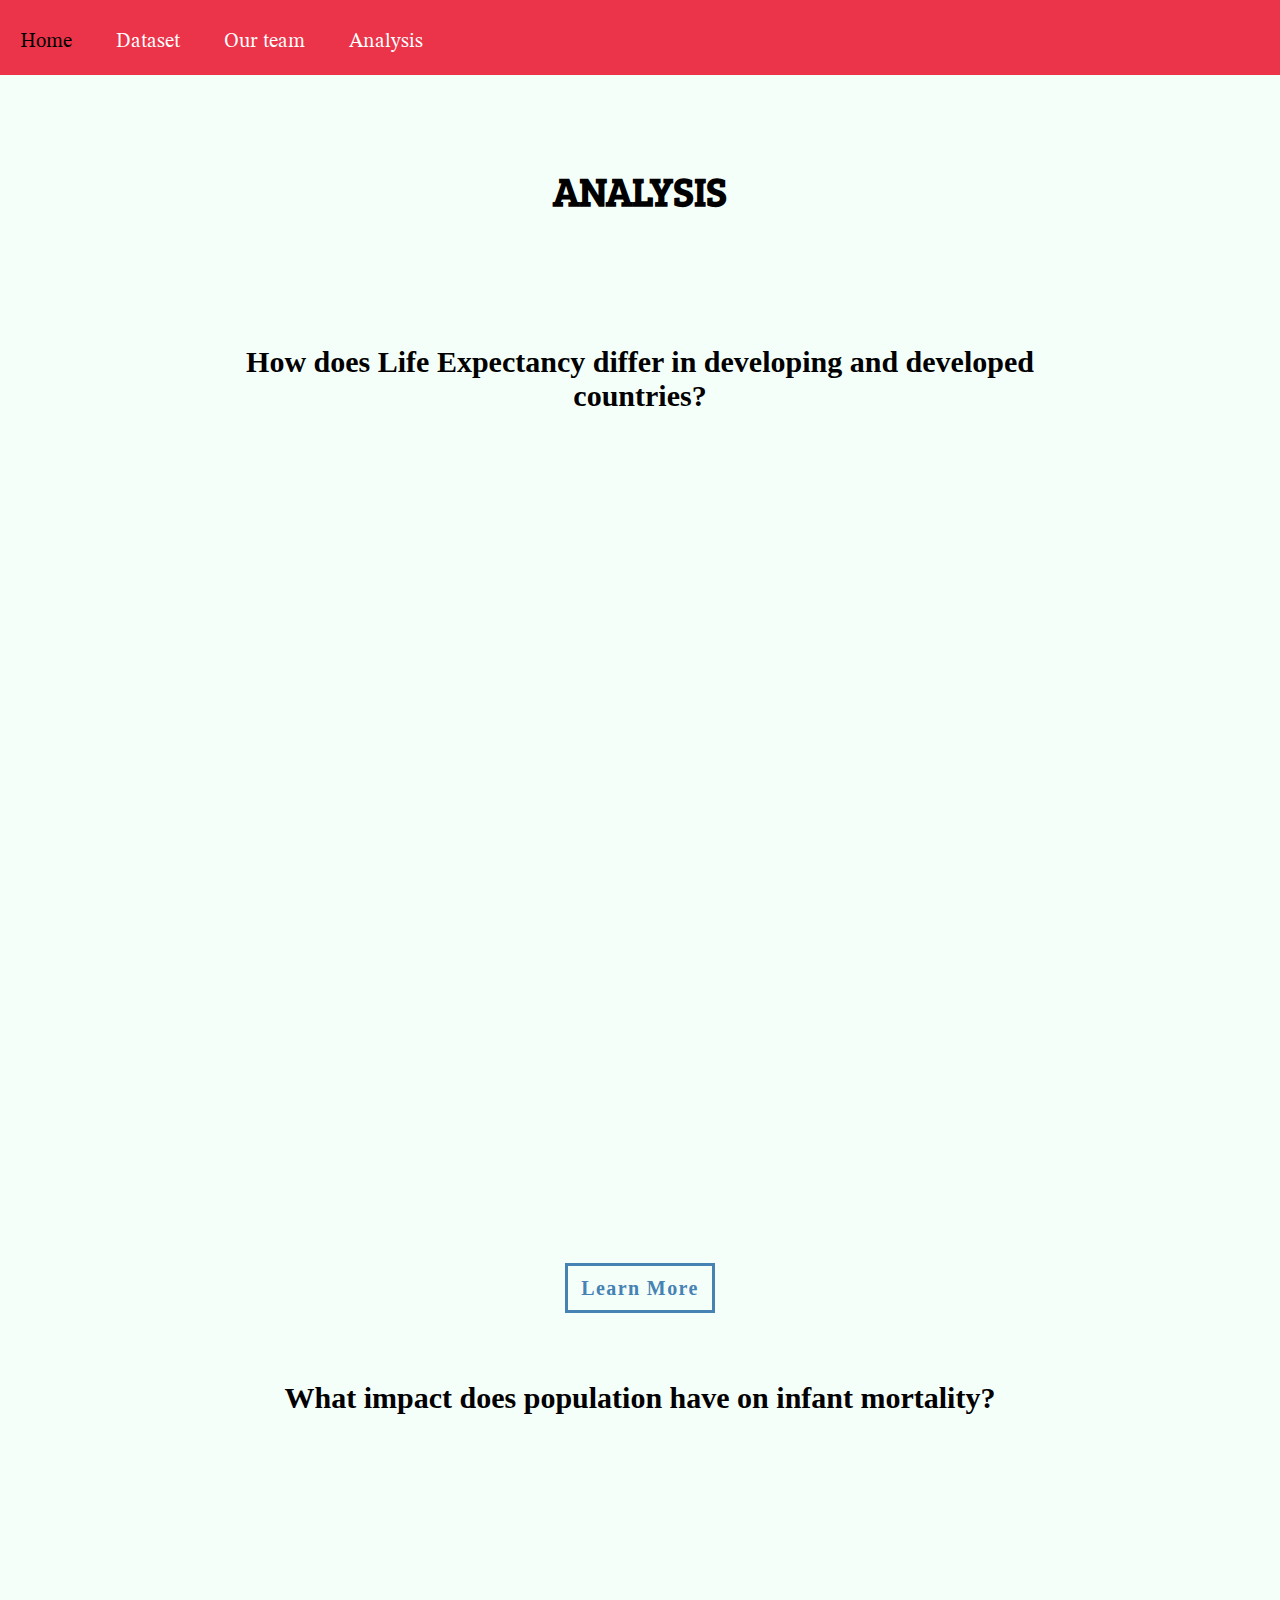
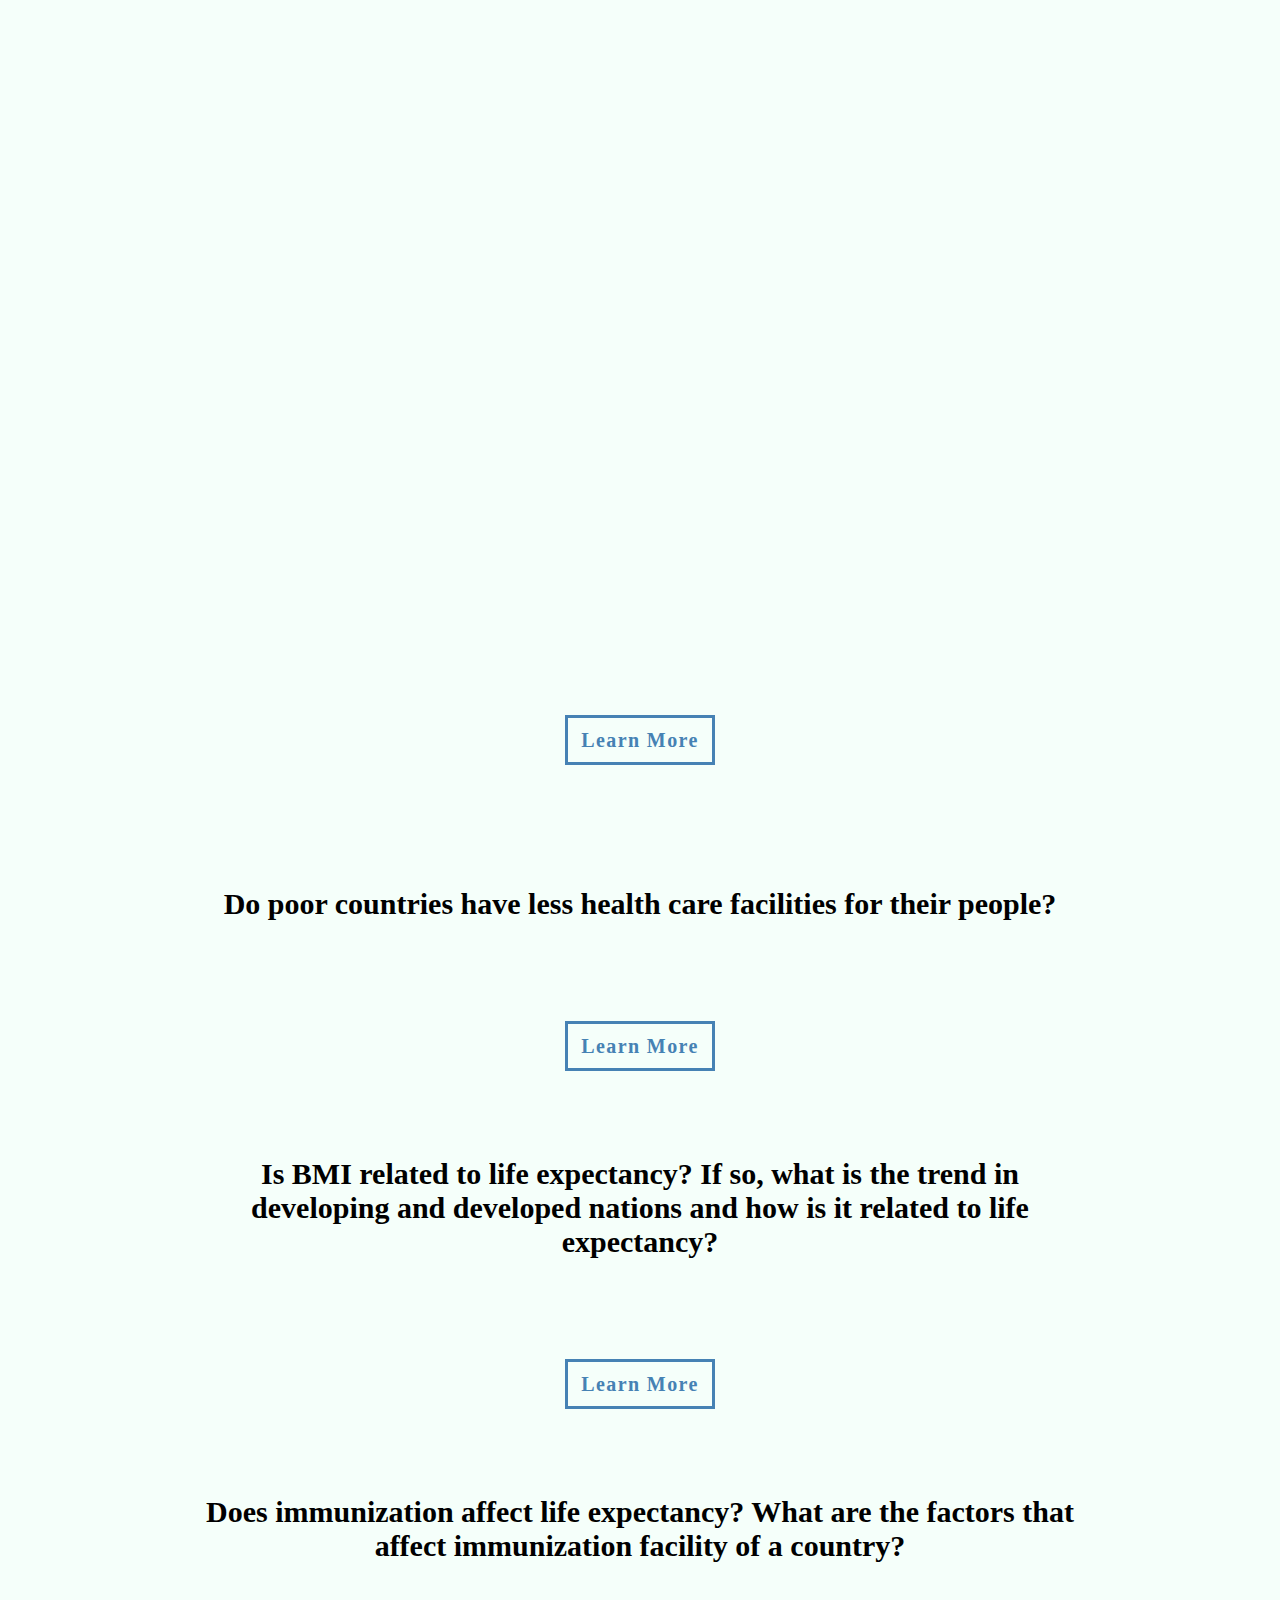
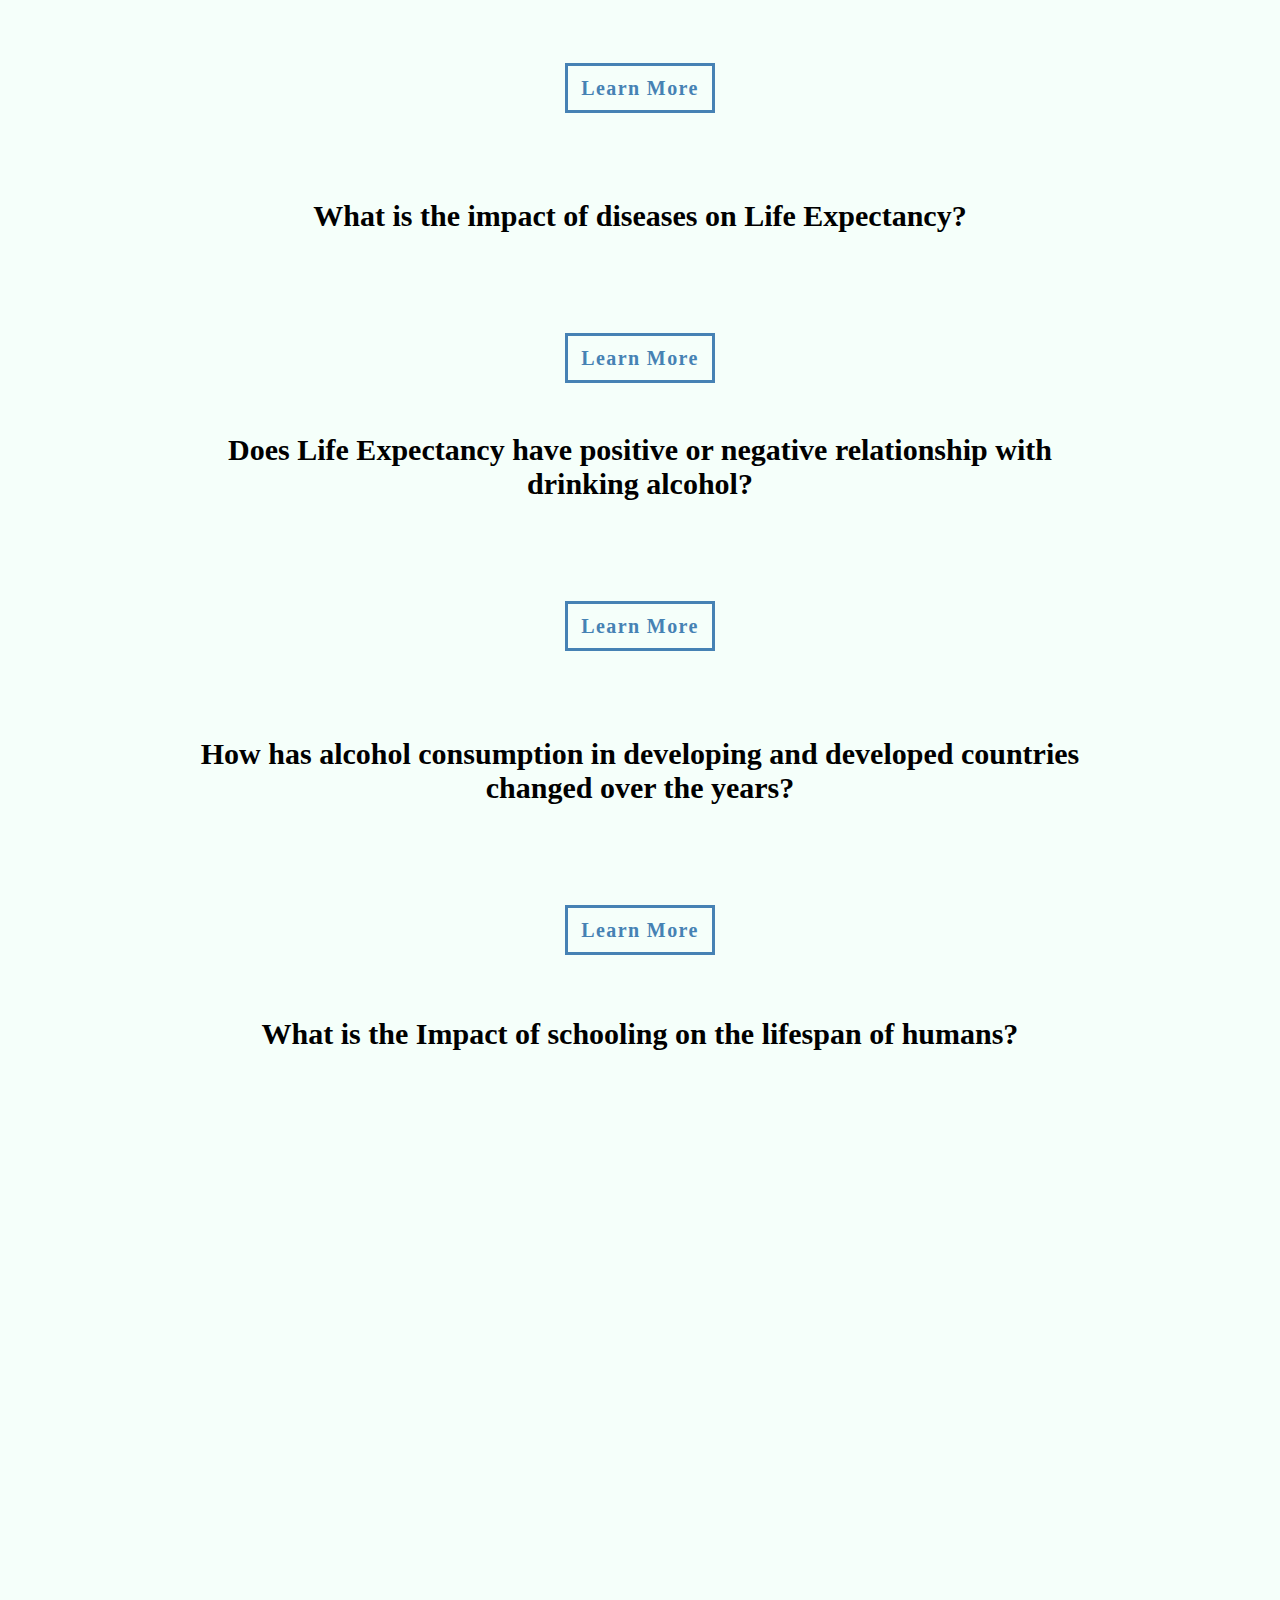
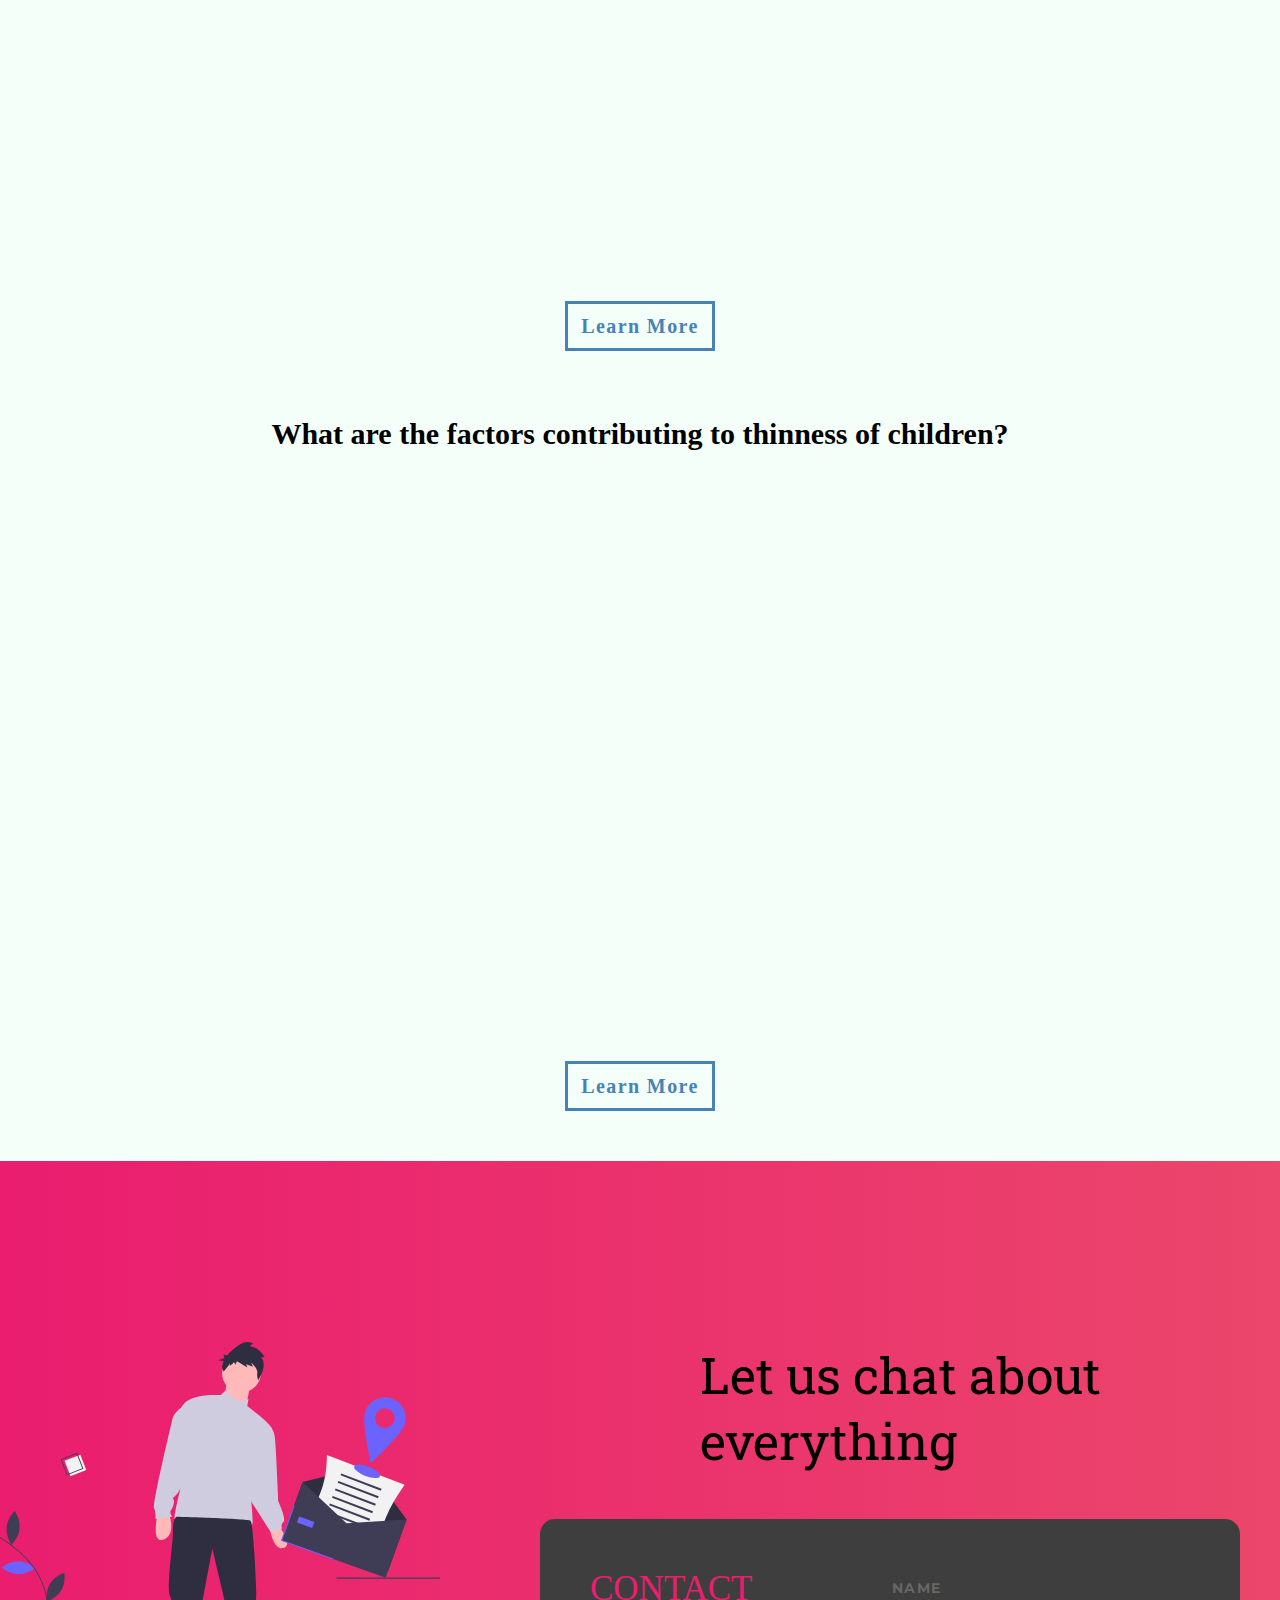
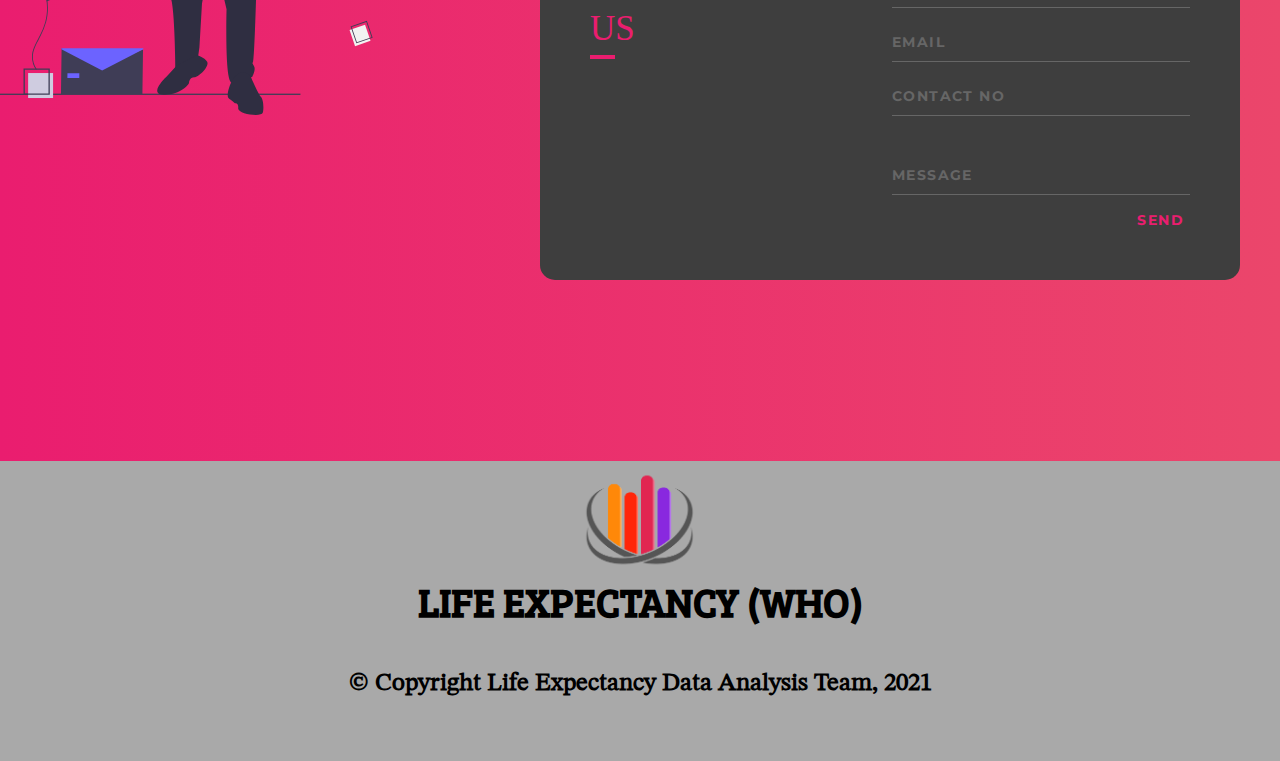
==== analysis.html @ 7e44161c "Add files via upload" ====
<!DOCTYPE html>
<html lang="en">
<head>
    <meta charset="UTF-8">
    <meta http-equiv="X-UA-Compatible" content="IE=edge">
    <meta name="viewport" content="width=device-width, initial-scale=1.0">
    <link rel="stylesheet" href="analysis.css">
    <title>LIFE EXPECTANCY (WHO)</title>
    <link rel = "icon" href = "logo1.png" type = "image/x-icon">
    <link rel="stylesheet" href="https://fonts.googleapis.com/css?family=Montserrat">
    <link href="https://fonts.googleapis.com/css2?family=STIX+Two+Math&display=swap" rel="stylesheet">
    <link href="https://fonts.googleapis.com/css2?family=Bree+Serif&display=swap" rel="stylesheet">
    <link href="https://fonts.googleapis.com/css2?family=Cormorant+Garamond:wght@500&display=swap" rel="stylesheet">
    <link href="https://fonts.googleapis.com/css2?family=Open+Sans&display=swap" rel="stylesheet">
    <link href="https://fonts.googleapis.com/css2?family=Roboto+Slab:wght@900&display=swap" rel="stylesheet">
  </head>
<body>
    <div class="w3-top" >
        <div class="w3-bar w3-red w3-card w3-left-align w3-large">
          <a href="main.html" class="w3-bar-item w3-button w3-padding-large w3-white">Home</a>
          <a href="dataset.html" class="w3-bar-item w3-button w3-hide-small w3-padding-large w3-hover-white">Dataset</a>
          <a href="ourteam.html" class="w3-bar-item w3-button w3-hide-small w3-padding-large w3-hover-white">Our team</a>
          <a href="analysis.html" class="w3-bar-item w3-button w3-hide-small w3-padding-large w3-hover-white">Analysis</a>
        </div>
      </div>
      <header class="w3-container w3-red w3-center" style="padding:128px 16px ; ">
        <h1 class="w3-margin w3-jumbo">ANALYSIS</h1>
      </header>
 <!-- Mukhil -->
 <div class="row">
    <div class="col-lg-10">
      <h1 class="big-heading">How does Life Expectancy differ in developing and developed countries?</h1>
      <section class="story1">
        <div class='tableauPlaceholder' id='viz1625219067190' style='position: relative'><noscript><a href='#'><img alt='Correlation Between Status of a Country And It&#39;s Life Expectancy ' src='https:&#47;&#47;public.tableau.com&#47;static&#47;images&#47;YM&#47;YMQ5MJRZ4&#47;1_rss.png' style='border: none' /></a></noscript><object class='tableauViz'  style='display:none;'><param name='host_url' value='https%3A%2F%2Fpublic.tableau.com%2F' /> <param name='embed_code_version' value='3' /> <param name='path' value='shared&#47;YMQ5MJRZ4' /> <param name='toolbar' value='yes' /><param name='static_image' value='https:&#47;&#47;public.tableau.com&#47;static&#47;images&#47;YM&#47;YMQ5MJRZ4&#47;1.png' /> <param name='animate_transition' value='yes' /><param name='display_static_image' value='yes' /><param name='display_spinner' value='yes' /><param name='display_overlay' value='yes' /><param name='display_count' value='yes' /><param name='language' value='en-US' /></object></div>                <script type='text/javascript'>                    var divElement = document.getElementById('viz1625219067190');                    var vizElement = divElement.getElementsByTagName('object')[0];                    vizElement.style.width='100%';vizElement.style.height=(divElement.offsetWidth*0.75)+'px';                    var scriptElement = document.createElement('script');                    scriptElement.src = 'https://public.tableau.com/javascripts/api/viz_v1.js';                    vizElement.parentNode.insertBefore(scriptElement, vizElement);                </script>        </div>
      </section>
      <div class="button">
        <a href="Muhil1.html"> <button class="button1"> Learn More </button></a>
      </div>
      </div>
    </div>
<br>
<div class="row">
  <div class="col-lg-10">
    <h1 class="big-heading" style="margin-top: 50px;">What impact does population have on infant mortality?</h1>
    <section class="story2">
      <div class='tableauPlaceholder' id='viz1625219294684' style='position: relative;'><noscript><a href='#'><img alt='Is there a Correlation between Infant Death and Population ' src='https:&#47;&#47;public.tableau.com&#47;static&#47;images&#47;is&#47;isInfantDeathrelatedtoPopulation&#47;Story2&#47;1_rss.png' style='border: none' /></a></noscript><object class='tableauViz'  style='display:none;'><param name='host_url' value='https%3A%2F%2Fpublic.tableau.com%2F' /> <param name='embed_code_version' value='3' /> <param name='path' value='views&#47;isInfantDeathrelatedtoPopulation&#47;Story2?:language=en-US&amp;:embed=true' /> <param name='toolbar' value='yes' /><param name='static_image' value='https:&#47;&#47;public.tableau.com&#47;static&#47;images&#47;is&#47;isInfantDeathrelatedtoPopulation&#47;Story2&#47;1.png' /> <param name='animate_transition' value='yes' /><param name='display_static_image' value='yes' /><param name='display_spinner' value='yes' /><param name='display_overlay' value='yes' /><param name='display_count' value='yes' /><param name='language' value='en-US' /></object></div>                <script type='text/javascript'>                    var divElement = document.getElementById('viz1625219294684');                    var vizElement = divElement.getElementsByTagName('object')[0];                    vizElement.style.width='1604px';vizElement.style.height='845px';                    var scriptElement = document.createElement('script');                    scriptElement.src = 'https://public.tableau.com/javascripts/api/viz_v1.js';                    vizElement.parentNode.insertBefore(scriptElement, vizElement);                </script>  </div>
    </section>
    <div class="button">
      <a href="Muhil2.html"> <button class="button1" style="margin-top: 50px;"> Learn More </button></a>
    </div>
      <br><br>
      </div>
</div><br><br>
  <!-- Medha -->
  <div class="row">
    <div class="col-lg-10">
      <h1 class="big-heading" style=" margin-top: 50px;">Do poor countries have less health care facilities for their people?</h1>
      <section class="story">
<div class='tableauPlaceholder' id='viz1625213839760' style='position: relative; '><noscript><a href='#'><img alt='Do poor countries have less health care facilities for their people? ' src='https:&#47;&#47;public.tableau.com&#47;static&#47;images&#47;RQ&#47;RQS95S2WF&#47;1_rss.png' style='border: none' /></a></noscript><object class='tableauViz'  style='display:none;'><param name='host_url' value='https%3A%2F%2Fpublic.tableau.com%2F' /> <param name='embed_code_version' value='3' /> <param name='path' value='shared&#47;RQS95S2WF' /> <param name='toolbar' value='yes' /><param name='static_image' value='https:&#47;&#47;public.tableau.com&#47;static&#47;images&#47;RQ&#47;RQS95S2WF&#47;1.png' /> <param name='animate_transition' value='yes' /><param name='display_static_image' value='yes' /><param name='display_spinner' value='yes' /><param name='display_overlay' value='yes' /><param name='display_count' value='yes' /><param name='language' value='en-US' /></object></div>                <script type='text/javascript'>                    var divElement = document.getElementById('viz1625213839760');                    var vizElement = divElement.getElementsByTagName('object')[0];                    vizElement.style.width='1016px';vizElement.style.height='991px';                    var scriptElement = document.createElement('script');                    scriptElement.src = 'https://public.tableau.com/javascripts/api/viz_v1.js';                    vizElement.parentNode.insertBefore(scriptElement, vizElement);                </script>   
</section> 
<div class="button">
  <a href="Medha1.html"> <button class="button1" style="margin-top: 50px;"> Learn More </button></a>
</div>
</div>
</div>
<br><br>
<div class="row">
    <div class="col-lg-10">
      <h1 class="big-heading"style="margin-top: 50px;">Is BMI related to life expectancy?  If so, what is the trend in developing and developed nations and how is it related to life expectancy?</h1>
      <section class="story">
        <div class='tableauPlaceholder' id='viz1626676616838' style='position: relative'><noscript><a href='#'><img alt='Is BMI related to Life Expectancy? If so, what is the trend in developed and developed countries? ' src='https:&#47;&#47;public.tableau.com&#47;static&#47;images&#47;GD&#47;GDPandBMIcontinuation&#47;IsBMIrelatedtoLifeExpectancyIfsowhatisthetrendindevelopedanddevelopedcountries&#47;1_rss.png' style='border: none' /></a></noscript><object class='tableauViz'  style='display:none;'><param name='host_url' value='https%3A%2F%2Fpublic.tableau.com%2F' /> <param name='embed_code_version' value='3' /> <param name='site_root' value='' /><param name='name' value='GDPandBMIcontinuation&#47;IsBMIrelatedtoLifeExpectancyIfsowhatisthetrendindevelopedanddevelopedcountries' /><param name='tabs' value='no' /><param name='toolbar' value='yes' /><param name='static_image' value='https:&#47;&#47;public.tableau.com&#47;static&#47;images&#47;GD&#47;GDPandBMIcontinuation&#47;IsBMIrelatedtoLifeExpectancyIfsowhatisthetrendindevelopedanddevelopedcountries&#47;1.png' /> <param name='animate_transition' value='yes' /><param name='display_static_image' value='yes' /><param name='display_spinner' value='yes' /><param name='display_overlay' value='yes' /><param name='display_count' value='yes' /><param name='language' value='en-US' /></object></div>                <script type='text/javascript'>                    var divElement = document.getElementById('viz1626676616838');                    var vizElement = divElement.getElementsByTagName('object')[0];                    vizElement.style.width='1016px';vizElement.style.height='991px';                    var scriptElement = document.createElement('script');                    scriptElement.src = 'https://public.tableau.com/javascripts/api/viz_v1.js';                    vizElement.parentNode.insertBefore(scriptElement, vizElement);                </script>
    </section>
    <div class="button">
      <a href="Medha2.html"> <button class="button1" style="margin-top: 50px;"> Learn More </button></a>
    </div>
    </div>
</div>
<br><br>
<!-- Rishikesh -->
<div class="row">
  <div class="col-lg-10">
    <h1 class="big-heading"style="margin-top: 50px;">Does immunization affect life expectancy? What are the factors that affect immunization facility of a country?</h1>
    <section class="story">
    <div class='tableauPlaceholder' id='viz1625560569429' style='position: relative;'><noscript><a href='#'><img alt='Immunization Factors ' src='https:&#47;&#47;public.tableau.com&#47;static&#47;images&#47;Im&#47;Immunization_life_Expectancy&#47;ImmunizationFactors&#47;1_rss.png' style='border: none' /></a></noscript><object class='tableauViz'  style='display:none;'><param name='host_url' value='https%3A%2F%2Fpublic.tableau.com%2F' /> <param name='embed_code_version' value='3' /> <param name='site_root' value='' /><param name='name' value='Immunization_life_Expectancy&#47;ImmunizationFactors' /><param name='tabs' value='no' /><param name='toolbar' value='yes' /><param name='static_image' value='https:&#47;&#47;public.tableau.com&#47;static&#47;images&#47;Im&#47;Immunization_life_Expectancy&#47;ImmunizationFactors&#47;1.png' /> <param name='animate_transition' value='yes' /><param name='display_static_image' value='yes' /><param name='display_spinner' value='yes' /><param name='display_overlay' value='yes' /><param name='display_count' value='yes' /><param name='language' value='en-US' /></object></div>                <script type='text/javascript'>                    var divElement = document.getElementById('viz1625560569429');                    var vizElement = divElement.getElementsByTagName('object')[0];                    vizElement.style.width='1016px';vizElement.style.height='991px';                    var scriptElement = document.createElement('script');                    scriptElement.src = 'https://public.tableau.com/javascripts/api/viz_v1.js';                    vizElement.parentNode.insertBefore(scriptElement, vizElement);                </script>          </div>
    </section>
    <div class="button">
      <a href="rishikesh1.html"> <button class="button1" style="margin-top: 50px;"> Learn More </button></a>
    </div>
</div>
</div>
<br><br>

<div class="row">
  <div class="col-lg-10">
    <h1 class="big-heading"style="margin-top: 50px;">What is the impact of diseases on Life Expectancy?</h1>
    <section class="story">
    <div class='tableauPlaceholder' id='viz1625560606577' style='position: relative;'><noscript><a href='#'><img alt='Diseases ' src='https:&#47;&#47;public.tableau.com&#47;static&#47;images&#47;Di&#47;Diseases_life_Expectancy&#47;Diseases&#47;1_rss.png' style='border: none' /></a></noscript><object class='tableauViz'  style='display:none;'><param name='host_url' value='https%3A%2F%2Fpublic.tableau.com%2F' /> <param name='embed_code_version' value='3' /> <param name='site_root' value='' /><param name='name' value='Diseases_life_Expectancy&#47;Diseases' /><param name='tabs' value='no' /><param name='toolbar' value='yes' /><param name='static_image' value='https:&#47;&#47;public.tableau.com&#47;static&#47;images&#47;Di&#47;Diseases_life_Expectancy&#47;Diseases&#47;1.png' /> <param name='animate_transition' value='yes' /><param name='display_static_image' value='yes' /><param name='display_spinner' value='yes' /><param name='display_overlay' value='yes' /><param name='display_count' value='yes' /><param name='language' value='en-US' /></object></div>                <script type='text/javascript'>                    var divElement = document.getElementById('viz1625560606577');                    var vizElement = divElement.getElementsByTagName('object')[0];                    vizElement.style.width='1016px';vizElement.style.height='991px';                    var scriptElement = document.createElement('script');                    scriptElement.src = 'https://public.tableau.com/javascripts/api/viz_v1.js';                    vizElement.parentNode.insertBefore(scriptElement, vizElement);                </script>          </div>
    </section>
    <div class="button">
      <a href="rishikesh2.html"> <button class="button1" style="margin-top: 50px;"> Learn More </button></a>
    </div>
</div>
</div>  
    <!-- Ragul -->
<div class="row">
  <div class="col-lg-10">
    <h1 class="big-heading"style="margin-top: 50px;">Does Life Expectancy have positive or negative relationship with drinking alcohol?</h1>
    <section class="story">
<div class='tableauPlaceholder' id='viz1625219235000' style='position: relative;'><noscript><a href='#'><img alt='Story 1 ' src='https:&#47;&#47;public.tableau.com&#47;static&#47;images&#47;Bo&#47;Book1_16245049475060&#47;Story1&#47;1_rss.png' style='border: none' /></a></noscript><object class='tableauViz'  style='display:none;'><param name='host_url' value='https%3A%2F%2Fpublic.tableau.com%2F' /> <param name='embed_code_version' value='3' /> <param name='site_root' value='' /><param name='name' value='Book1_16245049475060&#47;Story1' /><param name='tabs' value='no' /><param name='toolbar' value='yes' /><param name='static_image' value='https:&#47;&#47;public.tableau.com&#47;static&#47;images&#47;Bo&#47;Book1_16245049475060&#47;Story1&#47;1.png' /> <param name='animate_transition' value='yes' /><param name='display_static_image' value='yes' /><param name='display_spinner' value='yes' /><param name='display_overlay' value='yes' /><param name='display_count' value='yes' /><param name='language' value='en-GB' /></object></div>                <script type='text/javascript'>                    var divElement = document.getElementById('viz1625219235000');                    var vizElement = divElement.getElementsByTagName('object')[0];                    vizElement.style.width='1016px';vizElement.style.height='991px';                    var scriptElement = document.createElement('script');                    scriptElement.src = 'https://public.tableau.com/javascripts/api/viz_v1.js';                    vizElement.parentNode.insertBefore(scriptElement, vizElement);                </script>      
    </section>
    <div class="button">
      <a href="ragul1.html"> <button class="button1" style="margin-top: 50px;"> Learn More </button></a>
    </div>
</div>
</div>
<br><br>

<div class="row">
  <div class="col-lg-10">
    <h1 class="big-heading"style="margin-top: 50px;">How has alcohol consumption in developing and developed countries changed over the years?</h1>
    <section class="story">
      <div class='tableauPlaceholder' id='viz1625218597795' style='position: relative;'><noscript><a href='#'><img alt='Story 1 ' src='https:&#47;&#47;public.tableau.com&#47;static&#47;images&#47;Bo&#47;Book2_16252179825480&#47;Story1&#47;1_rss.png' style='border: none' /></a></noscript><object class='tableauViz'  style='display:none;'><param name='host_url' value='https%3A%2F%2Fpublic.tableau.com%2F' /> <param name='embed_code_version' value='3' /> <param name='site_root' value='' /><param name='name' value='Book2_16252179825480&#47;Story1' /><param name='tabs' value='no' /><param name='toolbar' value='yes' /><param name='static_image' value='https:&#47;&#47;public.tableau.com&#47;static&#47;images&#47;Bo&#47;Book2_16252179825480&#47;Story1&#47;1.png' /> <param name='animate_transition' value='yes' /><param name='display_static_image' value='yes' /><param name='display_spinner' value='yes' /><param name='display_overlay' value='yes' /><param name='display_count' value='yes' /><param name='language' value='en-GB' /></object></div>                <script type='text/javascript'>                    var divElement = document.getElementById('viz1625218597795');                    var vizElement = divElement.getElementsByTagName('object')[0];                    vizElement.style.width='1016px';vizElement.style.height='991px';                    var scriptElement = document.createElement('script');                    scriptElement.src = 'https://public.tableau.com/javascripts/api/viz_v1.js';                    vizElement.parentNode.insertBefore(scriptElement, vizElement);                </script> 
    </section>
    <div class="button">
      <a href="ragul2.html"> <button class="button1" style="margin-top: 50px"> Learn More </button></a>
    </div>
    </div>
     </div>
     
<br>
<br>
  <!-- Vatsan -->
  <br><br>
  <div class="row">
      <div class="col-lg-10">
        <h1 class="big-heading"style="margin-top: -10px;">What is the Impact of schooling on the lifespan of humans?</h1>
        <section class="story3">
<div class='tableauPlaceholder' id='viz1625210322784' style='position: relative'><noscript><a href='#'><img alt='Story ' src='https:&#47;&#47;public.tableau.com&#47;static&#47;images&#47;Sc&#47;SchoolingvsLE&#47;Story&#47;1_rss.png' style='border: none' /></a></noscript><object class='tableauViz'  style='display:none;'><param name='host_url' value='https%3A%2F%2Fpublic.tableau.com%2F' /> <param name='embed_code_version' value='3' /> <param name='site_root' value='' /><param name='name' value='SchoolingvsLE&#47;Story' /><param name='tabs' value='no' /><param name='toolbar' value='yes' /><param name='static_image' value='https:&#47;&#47;public.tableau.com&#47;static&#47;images&#47;Sc&#47;SchoolingvsLE&#47;Story&#47;1.png' /> <param name='animate_transition' value='yes' /><param name='display_static_image' value='yes' /><param name='display_spinner' value='yes' /><param name='display_overlay' value='yes' /><param name='display_count' value='yes' /><param name='language' value='en-US' /></object></div>                <script type='text/javascript'>                    var divElement = document.getElementById('viz1625210322784');                    var vizElement = divElement.getElementsByTagName('object')[0];                    vizElement.style.width='100%';vizElement.style.height=(divElement.offsetWidth*0.75)+'px';                    var scriptElement = document.createElement('script');                    scriptElement.src = 'https://public.tableau.com/javascripts/api/viz_v1.js';                    vizElement.parentNode.insertBefore(scriptElement, vizElement);                </script>     
        </section>
        <div class="button">
          <a href="vatsan1.html"> <button class="button1"> Learn More </button></a>
        </div>
      </div>
  </div><br><br>
  <div class="row">
    <div class="col-lg-10">
      <h1 class="big-heading"style="margin-top: 30px;">What are the factors contributing to thinness of children?</h1>
      <section class="story4">
        <div class='tableauPlaceholder' id='viz1625211997406' style='position: relative'><noscript><a href='#'><img alt='Factors Causing Thinness ' src='https:&#47;&#47;public.tableau.com&#47;static&#47;images&#47;Th&#47;ThinnessAnalysis&#47;Story1&#47;1_rss.png' style='border: none' /></a></noscript><object class='tableauViz'  style='display:none;'><param name='host_url' value='https%3A%2F%2Fpublic.tableau.com%2F' /> <param name='embed_code_version' value='3' /> <param name='site_root' value='' /><param name='name' value='ThinnessAnalysis&#47;Story1' /><param name='tabs' value='no' /><param name='toolbar' value='yes' /><param name='static_image' value='https:&#47;&#47;public.tableau.com&#47;static&#47;images&#47;Th&#47;ThinnessAnalysis&#47;Story1&#47;1.png' /> <param name='animate_transition' value='yes' /><param name='display_static_image' value='yes' /><param name='display_spinner' value='yes' /><param name='display_overlay' value='yes' /><param name='display_count' value='yes' /><param name='language' value='en-US' /></object></div>                <script type='text/javascript'>                    var divElement = document.getElementById('viz1625211997406');                    var vizElement = divElement.getElementsByTagName('object')[0];                    vizElement.style.width='1100px';vizElement.style.height='527px';                    var scriptElement = document.createElement('script');                    scriptElement.src = 'https://public.tableau.com/javascripts/api/viz_v1.js';                    vizElement.parentNode.insertBefore(scriptElement, vizElement);                </script>          
    </section>
    <div class="button">
      <a href="vatsan2.html"> <button class="button1"style="margin-top: -240px"> Learn More </button></a>
    </div>
    </div>
</div>
<!-- contact -->
<div class="contact">
  <div class="background">
    <div class="container">
      <p>Let us chat about <br> everything</p>
      <img src="contact.svg" alt="">
      <div class="screen">
        <div class="screen-body">
          <div class="screen-body-item left">
            <div class="app-title">
              <span>CONTACT</span>
              <span>US</span>
            </div>
          </div>
          <form action="mail.php">
          <div class="screen-body-item">
            <div class="app-form">
              <div class="app-form-group">
                <input class="app-form-control" placeholder="NAME" name="name" required >
              </div>
              <div class="app-form-group">
                <input class="app-form-control" placeholder="EMAIL" name="email" required>
              </div>
              <div class="app-form-group">
                <input class="app-form-control" placeholder="CONTACT NO" name="contact" required>
              </div>
              <div class="app-form-group message">
                <input class="app-form-control" placeholder="MESSAGE" name="message" required>
              </div>
              <div class="app-form-group buttons">
                <button class="app-form-button">SEND</button>
              </div>
            </div>
          </div>
        </form>
        </div>
      </div>
    </div>
  </div>

</div>
<!-- Footer -->
<footer class="w3-container w3-padding-64 w3-center w3-opacity">  
  <img src="logo1.png" alt="">
  <h1 class="w3-margin w3-jumbo">LIFE EXPECTANCY (WHO)</h1>
 <p><strong>© Copyright Life Expectancy Data Analysis Team, 2021</strong></p>
</footer>
</body>
</html>
---- analysis.css ----
*{
    margin: 0px;
}
body{
    background-color: #F5FFFA;
}
.w3-top a{
    padding: 0 20px;
    padding-top: 50px;
    font-size: 20px;
    text-decoration: none;
   color: white;
   font-family: 'STIX Two Math', serif;
}
.w3-top a:hover{
    color: black;
}
.w3-top{
    padding-top: 30px;
    padding-bottom: 20px;
    background: linear-gradient(to bottom, #eb3349  0%, #eb3349 100%);
    /* position: fixed;
    width: 100%; */
}
header h1{
    text-align: center;
    font-family: 'Bree Serif', serif;
    font-size: 40px;
    margin-top: -40px;
}

.big-heading{
    text-align: center;
    font-size: 30px;
    margin: 0px 200px;
}
.story1{
    margin: auto;
    position: relative;
    width: 1000px;
    height: 800px;
    overflow: hidden;
    display: block;
    margin-top: 50px;
}
.story2{
    margin: auto;
    position: relative;
    width: 1000px;
    height: 800px;
    overflow: hidden;
    display: block;
    margin-top: 50px;
}
.story3{
    margin: auto;
    position: relative;
    width: 1000px;
    height: 800px;
    overflow: hidden;
    display: block;
    margin-top: 50px;
}
.story4{
    margin: auto;
    position: relative;
    width: 1000px;
    height: 800px;
    overflow: hidden;
    display: block;
    margin-top: 50px;
}
.story{
    margin: auto;
    position: relative;
    width: 1000px;
    overflow: hidden;
    display: block;
    margin-top: 50px;
}
footer{
    background-color: darkgray;
    height: 300px;
    margin-top: 30px;
  }
  footer img{
    width: 130px;
    display: block;
    margin-left: auto;
    margin-right: auto;
    margin-top: -30px;
  }
  footer h1{
    text-align: center;
    font-family: 'Bree Serif', serif;
    font-size: 40px;
    margin-top: 0px;
  }
  footer p{
    font-size: 25px;
    margin-top: 40px;
    text-align: center;
    font-family: 'STIX Two Math', serif;
  }
.contact{
    background: linear-gradient(to right, #ea1d6f 0%, #eb466b 100%);
    font-size: 12px;
    box-sizing: border-box;
    -webkit-font-smoothing: antialiased;
    -moz-osx-font-smoothing: grayscale;
    margin-top: 50px;
}
button, input {
    font-family: 'Montserrat', sans-serif;
    font-weight: 700;
    letter-spacing: 1.4px;
  }
  
  .background {
    display: flex;
    min-height: 100vh;
  }
  
  .container {
    flex: 0 1 700px;
    margin: auto;
    padding: 10px;
  }
  
  .screen {
    position: relative;
    background: #3e3e3e;
    border-radius: 15px;
    left: 250px;
    top: -200px;
    margin-bottom: -100px;
  }
  
  .screen:after {
    content: '';
    display: block;
    position: absolute;
    top: 0;
    left: 20px;
    right: 20px;
    bottom: 0;
    border-radius: 15px;
    box-shadow: 0 20px 40px rgba(0, 0, 0, .4);
    z-index: -1;
  }

  .screen-body {
    display: flex;
  }
  
  .screen-body-item {
    flex: 1;
    padding: 50px;
  }
  
  .screen-body-item.left {
    display: flex;
    flex-direction: column;
  }
  
  .app-title {
    display: flex;
    flex-direction: column;
    position: relative;
    color: #ea1d6f;
    font-size: 35px;
  }
  
  .app-title:after {
    content: '';
    display: block;
    position: absolute;
    left: 0;
    bottom: -10px;
    width: 25px;
    height: 4px;
    background: #ea1d6f;
  }
  
  .app-contact {
    margin-top: auto;
    font-size: 8px;
    color: #888;
  }
  
  .app-form-group {
    margin-bottom: 15px;
  }
  
  .app-form-group.message {
    margin-top: 40px;
  }
  
  .app-form-group.buttons {
    margin-bottom: 0;
    text-align: right;
  }
  
  .app-form-control {
    width: 100%;
    padding: 10px 0;
    background: none;
    border: none;
    border-bottom: 1px solid #666;
    color: #ddd;
    font-size: 14px;
    text-transform: uppercase;
    outline: none;
    transition: border-color .2s;
    margin-right: 100px;
  }
  
  .app-form-control::placeholder {
    color: #666;
  }
  
  .app-form-control:focus {
    border-bottom-color: #ddd;
  }
  
  .app-form-button {
    background: none;
    border: none;
    color: #ea1d6f;
    font-size: 14px;
    cursor: pointer;
    outline: none;
  }
  
  .app-form-button:hover {
    color: #b9134f;
  }  
  .container img{
      width: 500px;
      margin-left: -350px;
      margin-top: 100px;
  }
  .container p{
      font-size: 50px;
      padding-top: 50px;
      text-align: start;
      position: absolute;
      left: 700px;
      margin-top: 50px;
      font-family: 'Roboto Slab', serif;
  }
  .button1 {
    display: block;
    margin-right: auto;
    margin-left: auto;
    background-color: transparent;
    border: 3px solid #4682B4;
    color: #4682B4;
    text-align: center;
    text-decoration: none;
    font-family: 'Odibee Sans cursive';
    font-size: 20px;
    width: 150px;
    height: 50px;
  }
  .button a{
    text-decoration: none;
  }
@media only screen and (max-width: 480px){
    .w3-top a{
        padding: 0 10px;
      }
      header p{
        letter-spacing: 5px;
      }
      header{
          height: 250px;
      }
   .big-heading{
       text-align: start;
       margin-left: 20px;
       margin-right: 0px;
       margin-top: -300px;
   }
   .container img{
       width: 0px;
   }
   .container p{
       text-align: center;
       left: 20px;
   }
   footer{
       height: 400px;
   }
   .screen{
       margin-top: 500px;
       left: 0px;
   }
   .screen-body {
    flex-direction: column;
  }

  .screen-body-item.left {
    margin-bottom: -20px;
  }

  .app-title {
    flex-direction: row;
  }

  .app-title span {
    margin-right: 12px;
  }

  .app-title:after {
    display: none;
  }
  .contact{
      margin-top: -200px;
  }
  .button1{
    margin-left: 100px;
    margin-top: 0px;
  }
  .contact{
    margin-top: 50px;
  }
  .big-heading{
    margin-top: -300px;
  }
}
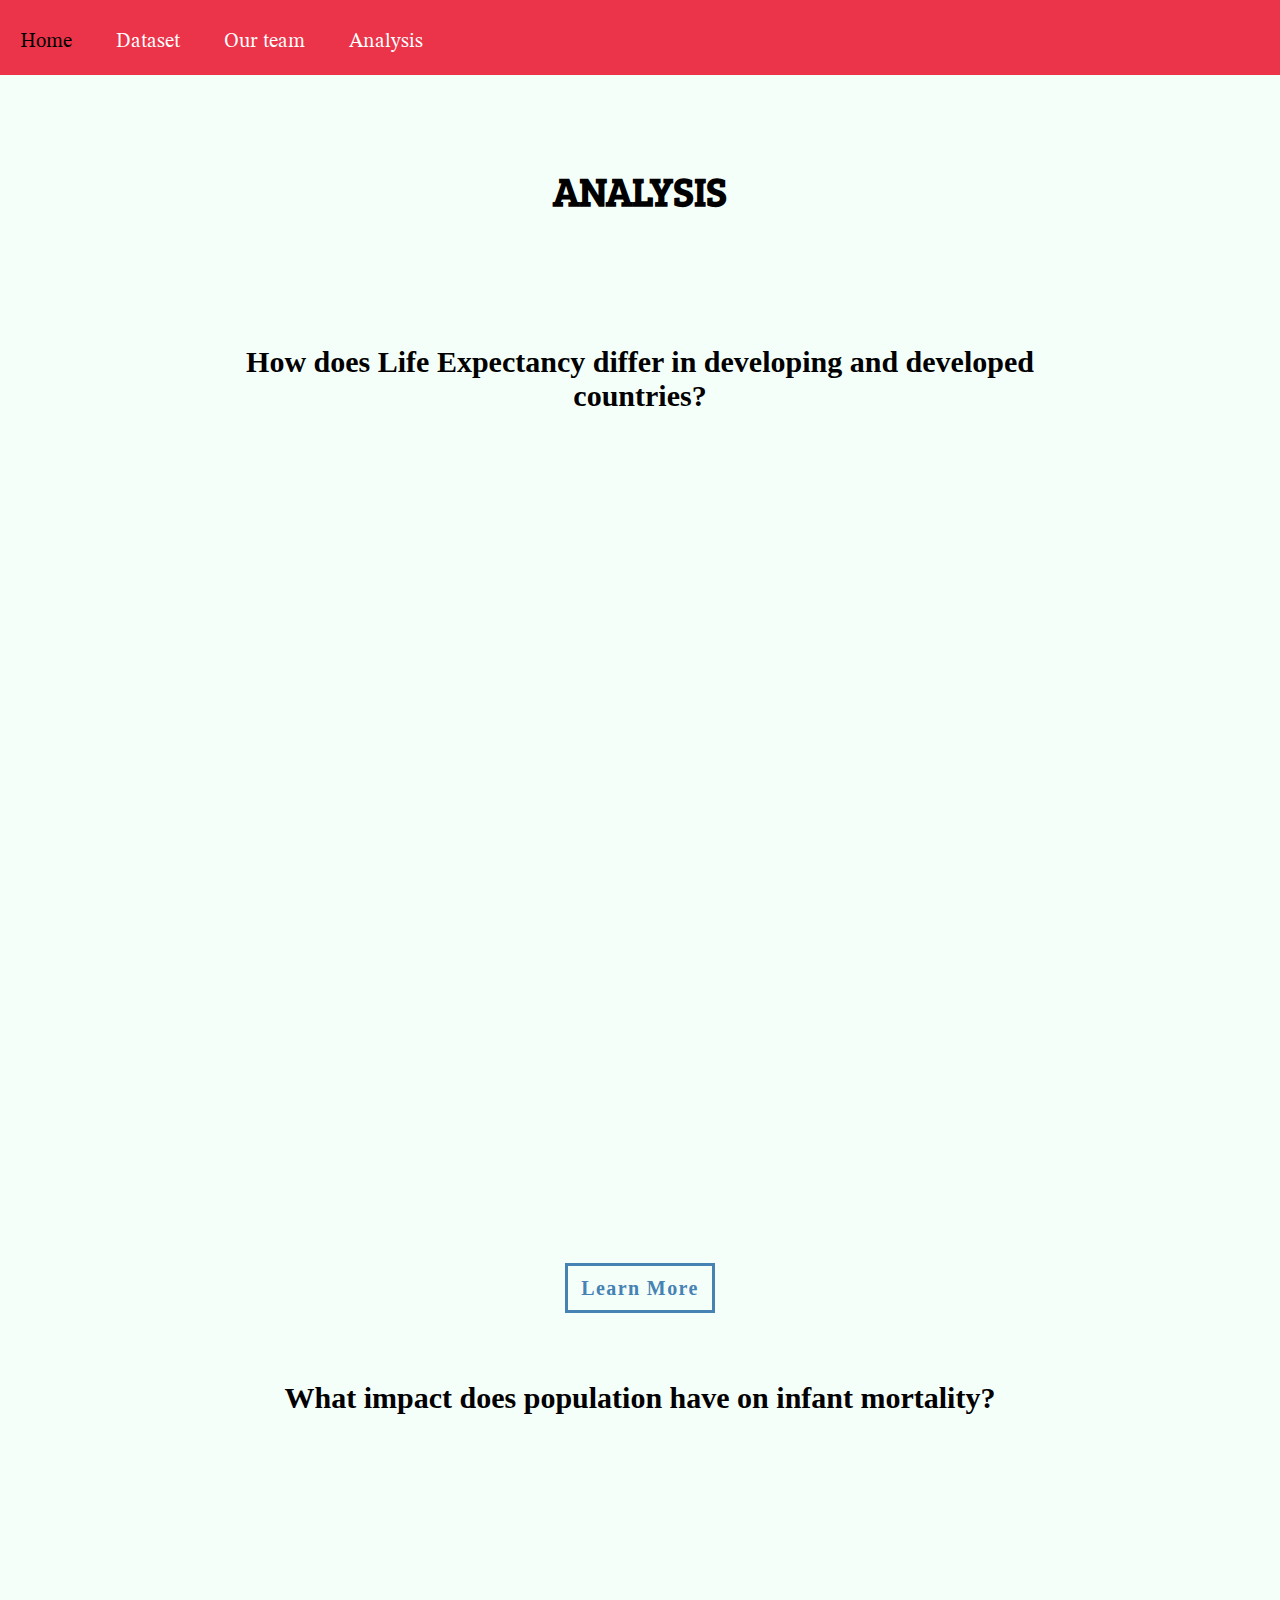
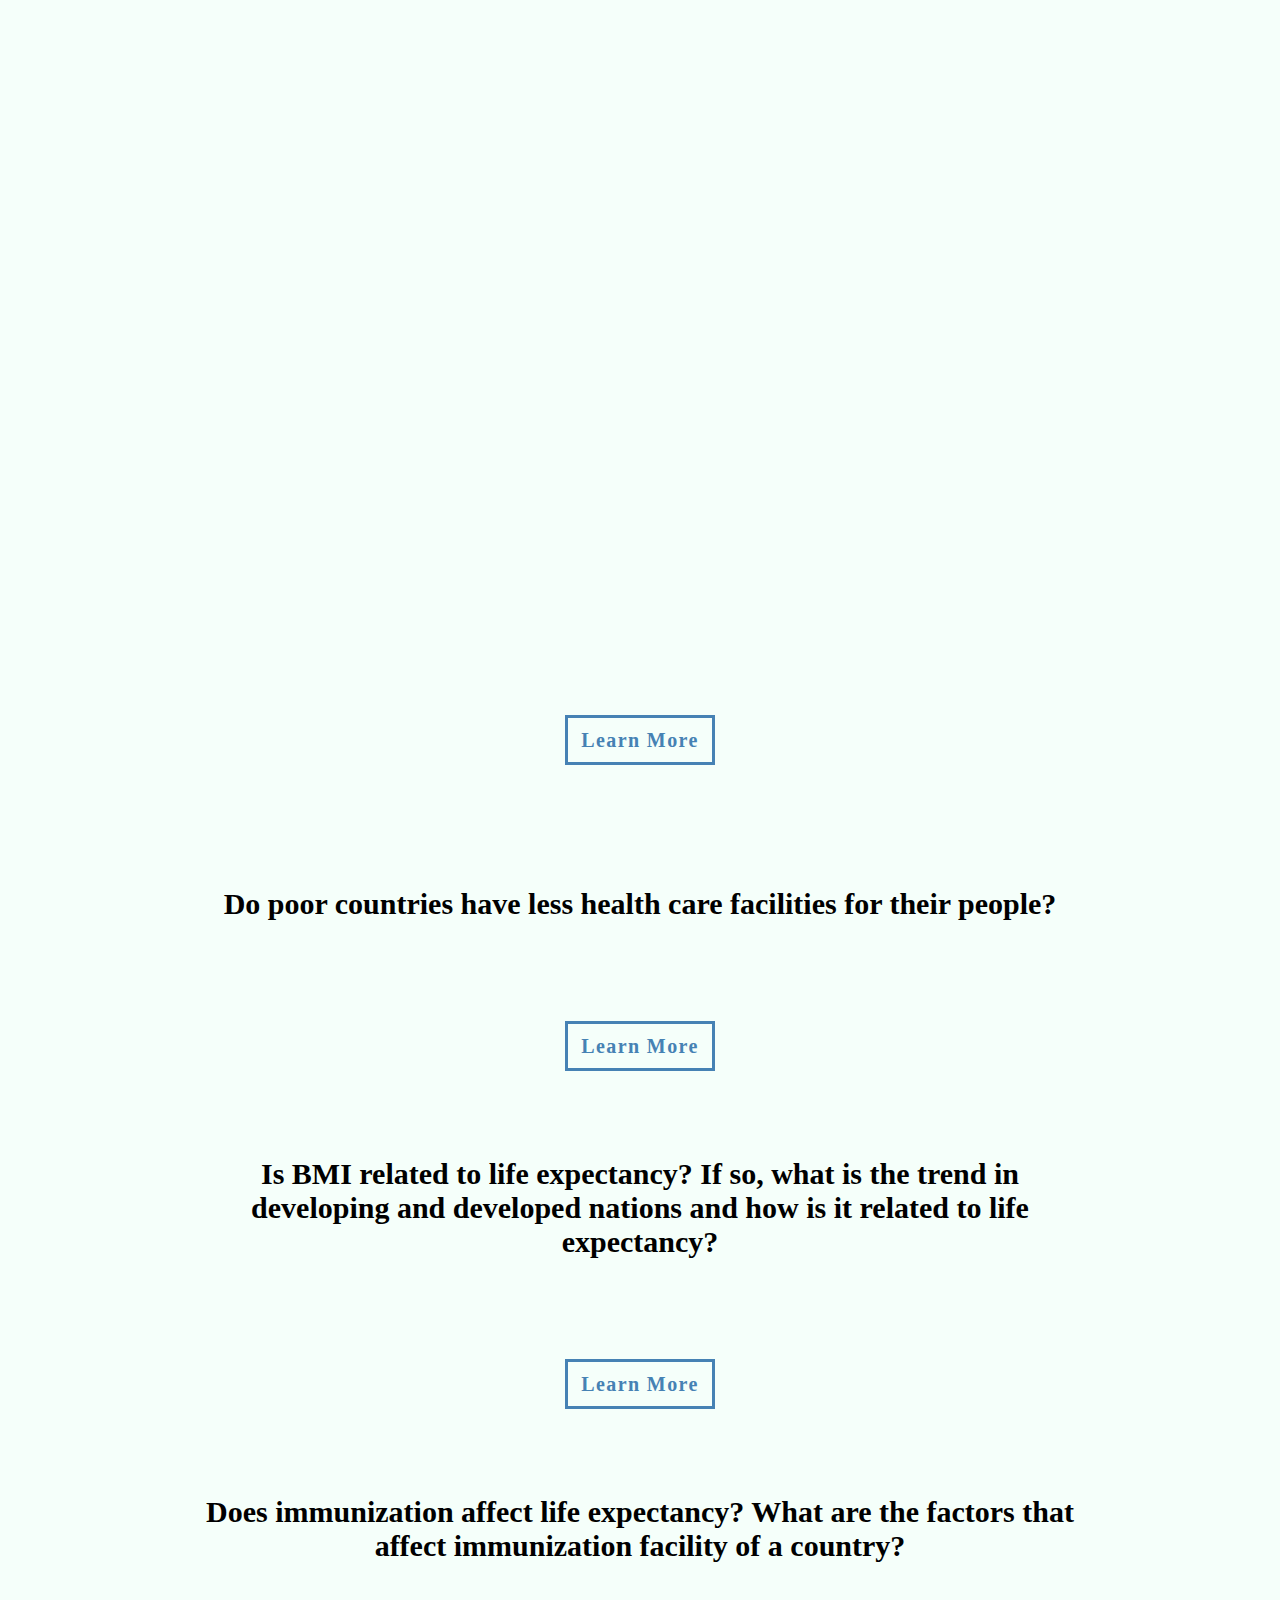
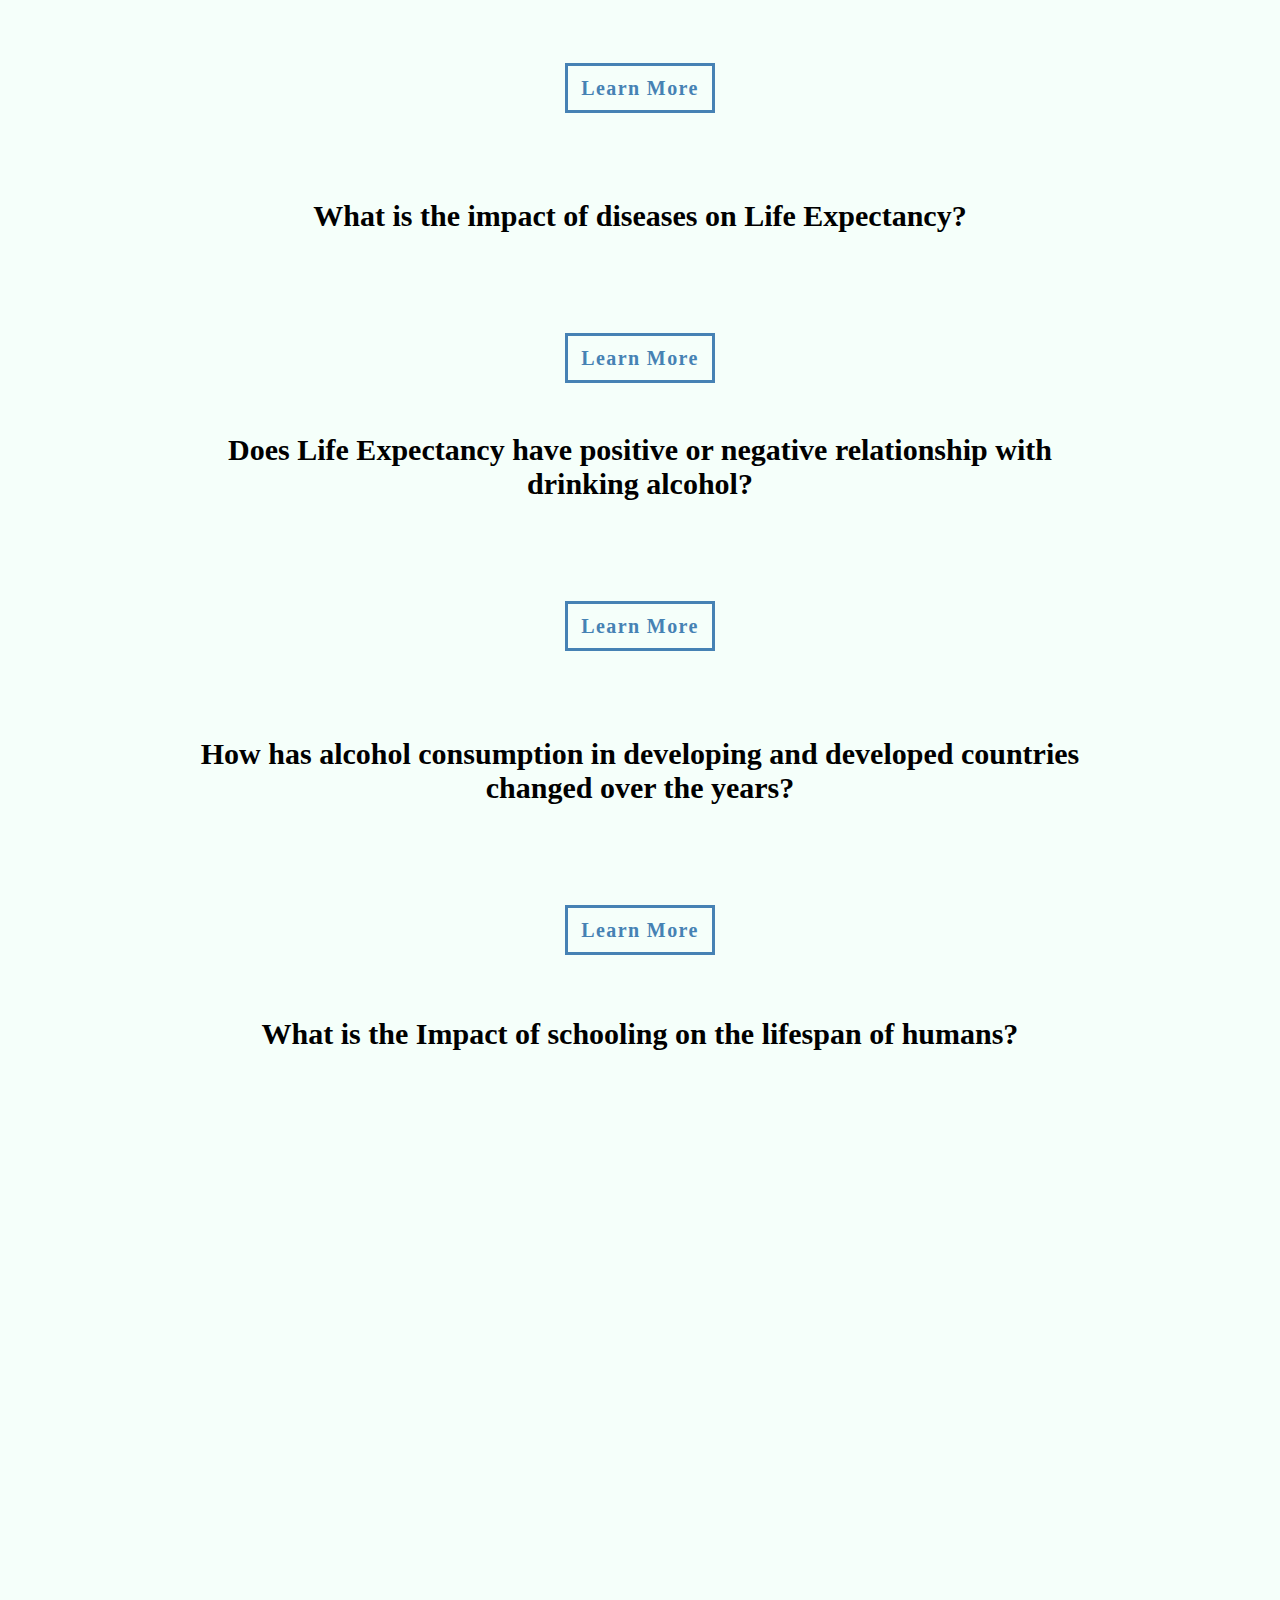
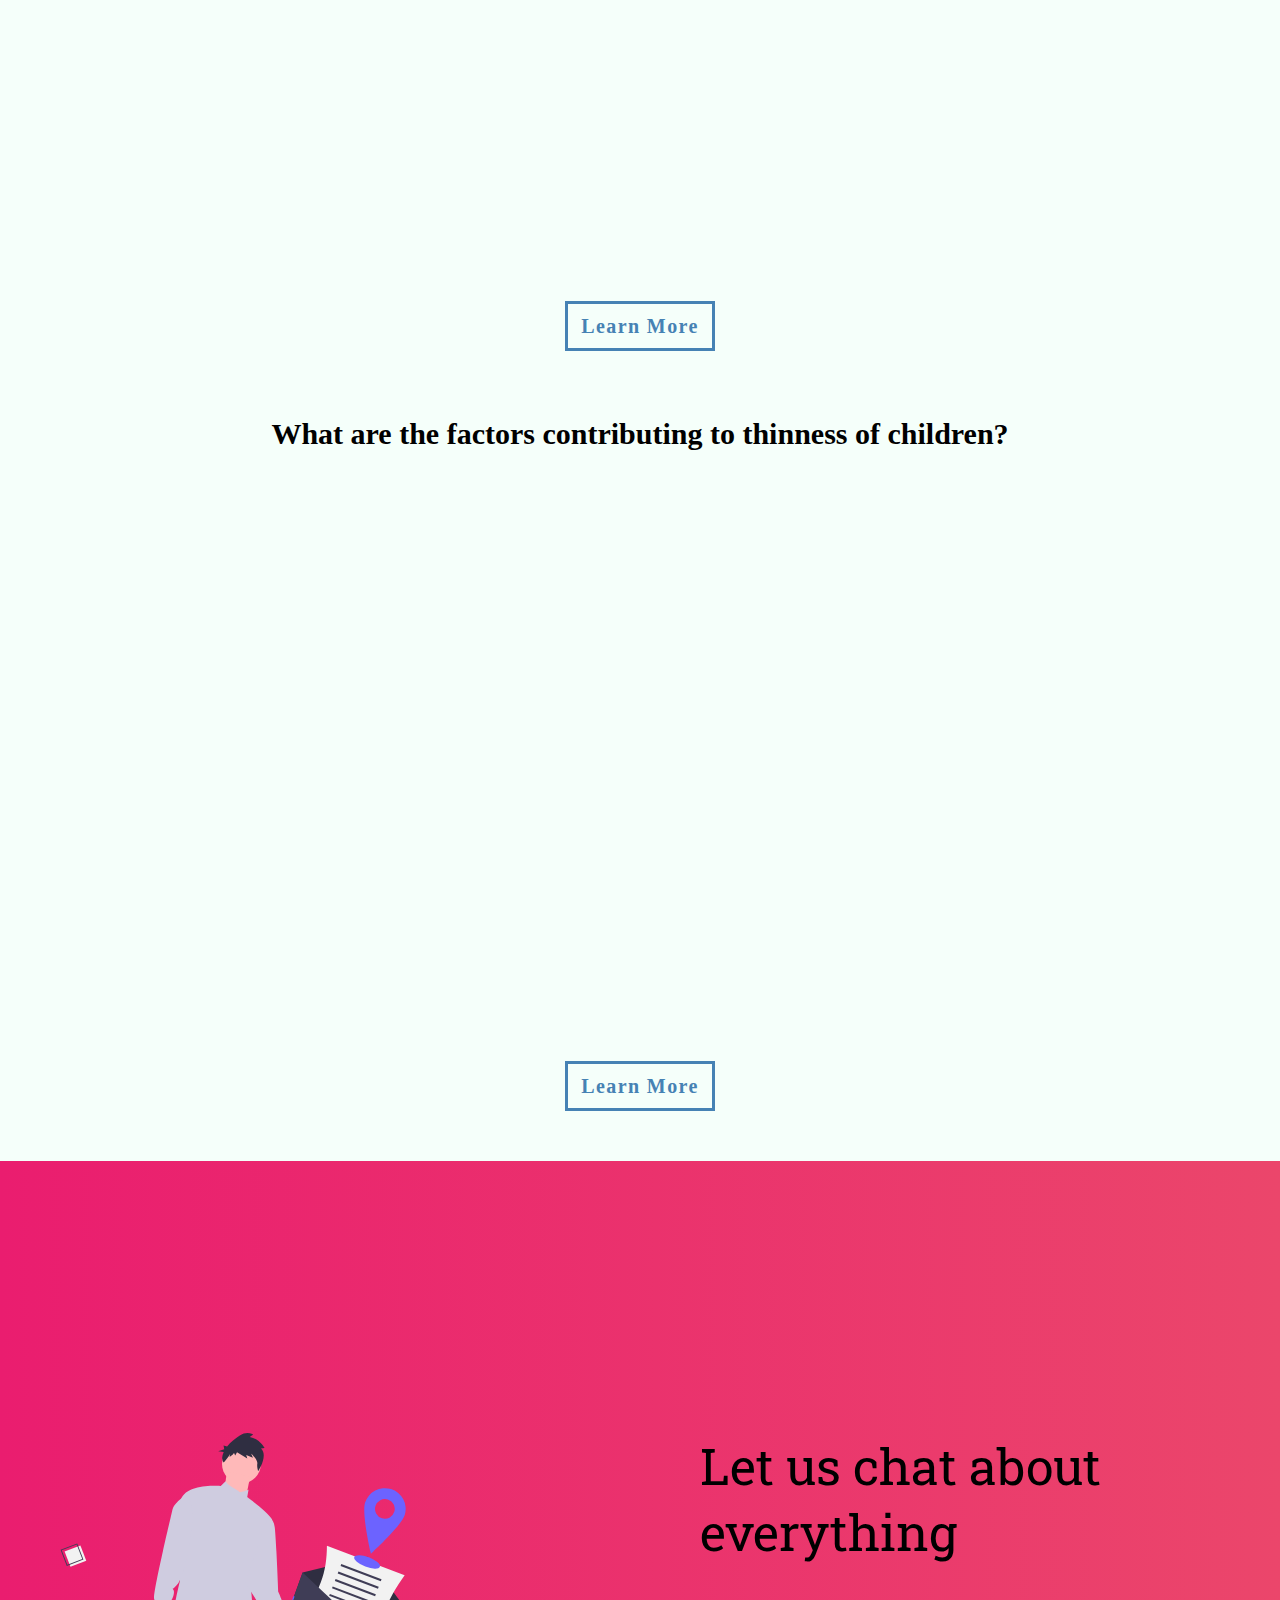
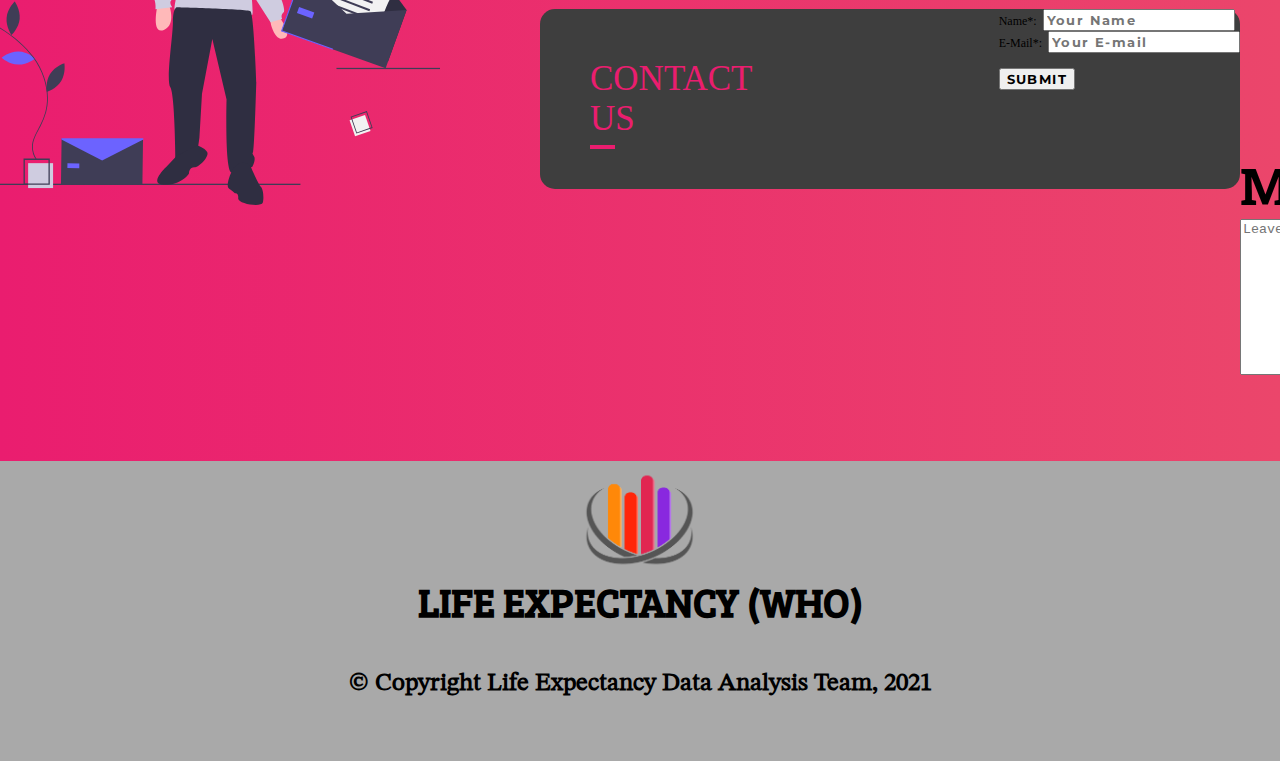
==== commit 85e408db: "Update analysis.html" ====
--- a/analysis.html
+++ b/analysis.html
@@ -167,26 +167,15 @@
               <span>US</span>
             </div>
           </div>
-          <form action="mail.php">
-          <div class="screen-body-item">
-            <div class="app-form">
-              <div class="app-form-group">
-                <input class="app-form-control" placeholder="NAME" name="name" required >
-              </div>
-              <div class="app-form-group">
-                <input class="app-form-control" placeholder="EMAIL" name="email" required>
-              </div>
-              <div class="app-form-group">
-                <input class="app-form-control" placeholder="CONTACT NO" name="contact" required>
-              </div>
-              <div class="app-form-group message">
-                <input class="app-form-control" placeholder="MESSAGE" name="message" required>
-              </div>
-              <div class="app-form-group buttons">
-                <button class="app-form-button">SEND</button>
-              </div>
-            </div>
-          </div>
+           <form id="contact-form" method="post" action="mail.php">
+            Name*:&nbsp;&nbsp;<input name="name" type="text" class="form-control" placeholder="Your Name" required><br>
+            E-Mail*:&nbsp;&nbsp;<input name="email" type="email" class="form-control" placeholder="Your E-mail" required><br>
+            <p class="formfield">
+                <label for="textarea" style="font-weight: bold;">Message:</label>
+                <textarea id="textarea" name="message" placeholder="Leave Us A Message" rows="10" cols="30"></textarea>
+            </p>
+              <br>
+            <input type="submit" class="form-control submit" value="SUBMIT">
         </form>
         </div>
       </div>
@@ -201,4 +190,4 @@
  <p><strong>© Copyright Life Expectancy Data Analysis Team, 2021</strong></p>
 </footer>
 </body>
-</html>+</html>
